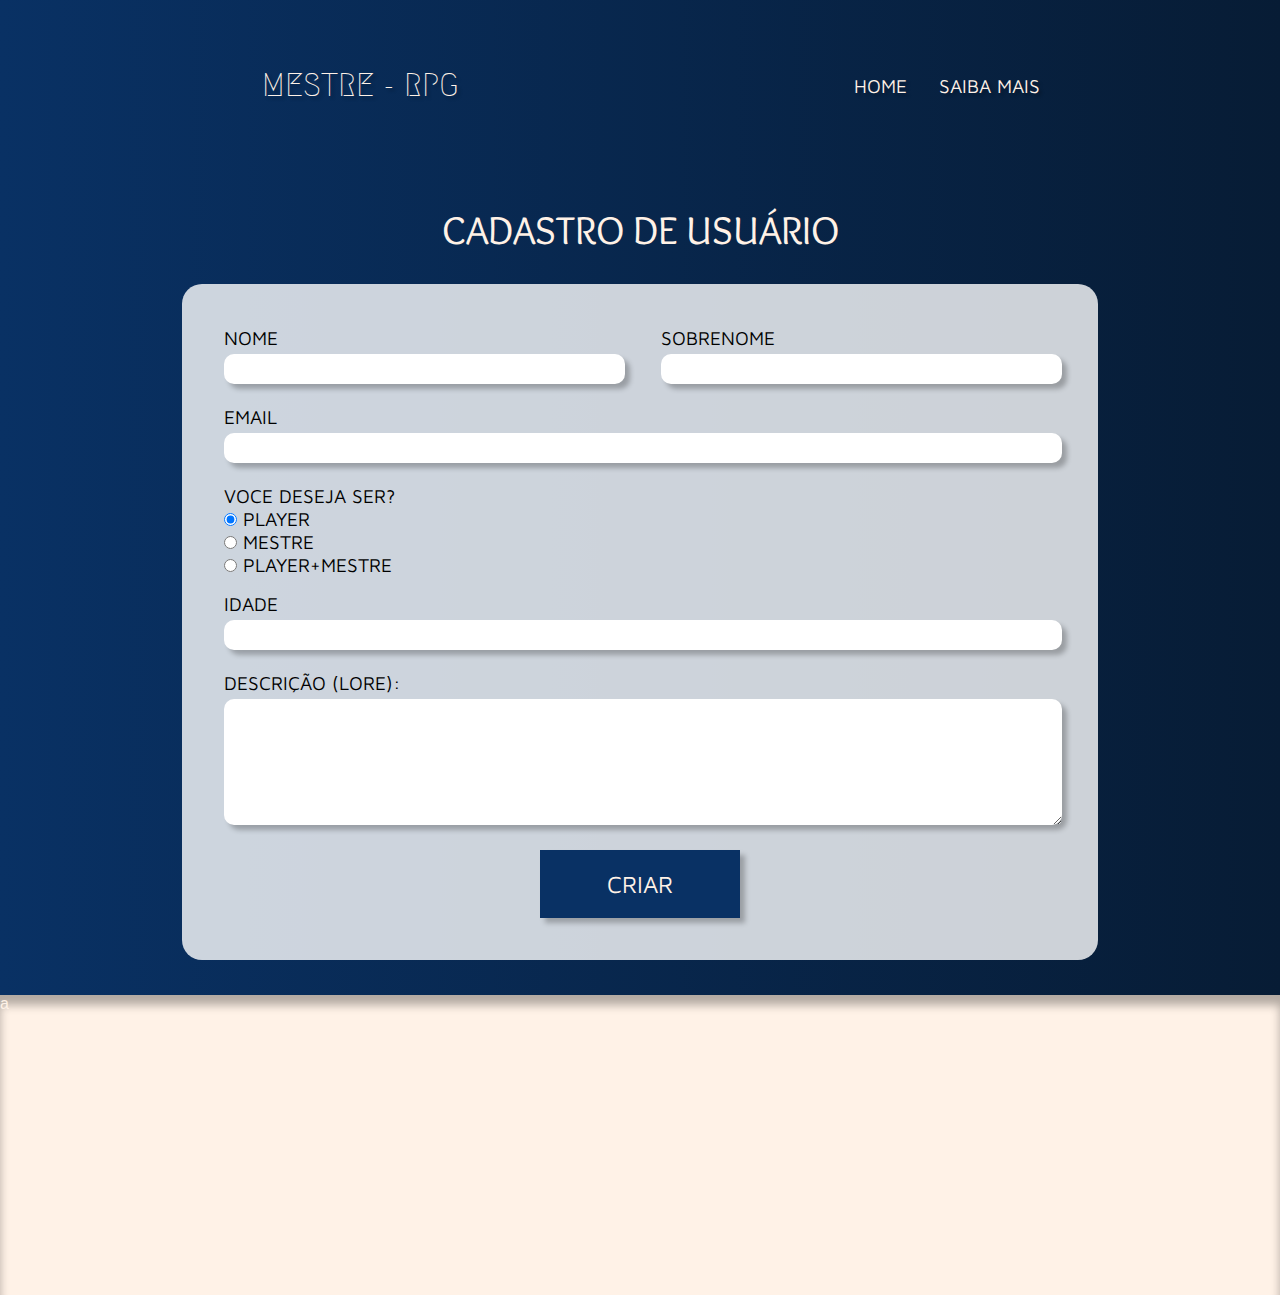
==== cadastro.html @ fab40e00 "cadastro finalizado (front-end)" ====
<!DOCTYPE html>
<html lang="pt-br">
<head>
    <meta charset="UTF-8">
    <meta http-equiv="X-UA-Compatible" content="IE=edge">
    <meta name="viewport" content="width=device-width, initial-scale=1.0">
    <title>Mestre</title>
    <link rel="stylesheet" href="css/style.css">
    <link rel="stylesheet" href="css/cadastro.css">
</head>
<body>

    <header class="cabecalho">
        <a href="index.html" class="cabecalho-menu-logo"><img src="img/logo-p.png" class="logo-p" alt=""> MESTRE - RPG</a>
        <nav class="cabecalho-menu">
            <a href="index.html" class="cabecalho-menu-item">HOME</a>
            <a href="" class="cabecalho-menu-item">SAIBA MAIS</a>
            <!--a href="" class="cabecalho-menu-item">LOGIN/CADASTRO</!a-->
        </nav>
    </header>

    <main class="cadastro">

        <h1 id="titulo">CADASTRO DE USUÁRIO</h1>

        <form action="" class="cUsuario">

            <div class="container">
                <fieldset class="grupo" id="divid">
                    <div class="campo">
                        <label for="nome">NOME</label>
                        <input type="text" name="nome" id="nome" class="txt">
                    </div>
                    <div class="campo">
                        <label for="sobrenome" class="sobrenome">SOBRENOME</label>
                        <input type="text" name="sobrenome" id="sobrenome" class="txt">
                    </div>
                </fieldset>
                <div class="campo" id="divemail">
                    <label for="email">EMAIL</label>
                    <input type="email" name="email" id="email" class="txt">
                </div>
                <div class="campo">
                    <label for="tipoplayer">VOCE DESEJA SER?</label>
                    <label ><input type="radio" name="tipoplayer" value="player" checked> PLAYER</label>
                    <label for=""><input type="radio" name="tipoplayer" value="mestre"> MESTRE</label>
                    <label for=""><input type="radio" name="tipoplayer" value="playmestre"> PLAYER+MESTRE</label>
                </div>
                <div class="campo">
                    <label for="idade">IDADE</label>
                    <input type="number" name="idade" id="idade" class="txt">
                </div>
                <div class="campo">
                    <label for="">DESCRIÇÃO (LORE):</label>
                    <textarea name="" id="" rows="8"></textarea>
                </div>
                <input type="button" value="CRIAR" class="conteudo-principal-escrito-btn">
            </div>

        </form>
    </main>

    <footer class="rodape">
        a
    </footer>
    
</body>
</html>
---- css/style.css ----
@charset "UTF-8";

@import url('https://fonts.googleapis.com/css2?family=Maven+Pro&family=Megrim&family=Overlock+SC&display=swap');

:root{
    --azul: #071c35;
    --gradiente: #093164;
    --laranja: #e9162b;
    --branco: #FFF2E7;
    --btn: #1e60af;

    --mestre: 'Megrim', cursive;
    --destaque: 'Overlock SC', cursive;
    --texto: 'Maven Pro', sans-serif;
}

*{
    padding: 0px;
    margin: 0px;
    text-decoration: none;
}

body{
    background-image: linear-gradient(to left, var(--azul),var(--gradiente));
    color: var(--branco);
    font: normal 1em Arial;
}

.cabecalho{
    display: flex;
    flex-direction: row;
    align-items: center;
    justify-content: space-around;
    flex-wrap: wrap;
    padding: 5vh;
    gap: 1em;
}

.cabecalho-menu-logo{
    font: 2em var(--mestre);
    color: var(--branco);
    text-shadow: 3px 3px 3px rgba(0, 0, 0, 0.25);
    display: flex;
    justify-content: center;
    align-items: center;
    gap: 1em;
}

.logo-p{
    border-radius: 50%;
    height: 80px;
}

.cabecalho-menu{
    display: flex;
    gap: 2em;
    margin: 10px;
}

.cabecalho-menu-item{
    font: 1.2em var(--texto);
    color: var(--branco);
    text-shadow: 3px 3px 3px rgba(0, 0, 0, 0.25);

}
.cabecalho-menu-item:hover{
    font: 1.2em var(--texto);
    color: var(--laranja);
}

.conteudo{
    border-top: 0.4px solid #FFF2E7;
    padding: 5em;
}

.conteudo-principal{
    display: flex;
    flex-direction: row;
    align-items: center;
    justify-content: space-around;
    flex-wrap: wrap-reverse;
    max-width: 70vw;
    margin: auto;

}

.conteudo-principal-escrito{
    display: flex;
    flex-direction: column;
    gap: 1em;
}

.conteudo-principal-escrito-titulo{
    font: 5em var(--mestre);
    text-shadow: 5px 5px 3px rgba(0, 0, 0, 0.25);
    
}
.conteudo-principal-escrito-subtitulo{
    font: lighter 2.2em var(--destaque);
    color: var(--laranja);
    text-shadow: 3px 3px 3px rgba(0, 0, 0, 0.25);

}
.conteudo-principal-escrito-texto{
    font: 1.8em var(--texto);
    text-shadow: 3px 3px 3px rgba(0, 0, 0, 0.25);

}

.conteudo-principal-escrito-btn{
    padding: 20px;
    max-width: 200px;
    background-color: var(--gradiente);
    border: none;
    box-shadow: 5px 5px 5px rgba(0, 0, 0, 0.25);
    font: normal 1.5em var(--texto);
    color: var(--branco);
    margin: auto;
}
.conteudo-principal-escrito-btn:hover{
    background-color: var(--btn);
    color: lightgray;
}
.conteudo-principal-escrito-btn:active{
    background-color: var(--laranja);
    color: lightgray;
}

.logo-g{
    border-radius: 50%;
}



.rodape{
    background-color: #FFF2E7;
    height: 300px;
    box-shadow: inset 0px 10px 10px rgba(0, 0, 0, 0.3);
}
---- css/cadastro.css ----
@charset "UTF-8";

@import url('https://fonts.googleapis.com/css2?family=Maven+Pro&family=Megrim&family=Overlock+SC&display=swap');

:root{
    --azul: #071c35;
    --gradiente: #093164;
    --laranja: #e9162b;
    --branco: #FFF2E7;
    --btn: #1e60af;

    --mestre: 'Megrim', cursive;
    --destaque: 'Overlock SC', cursive;
    --texto: 'Maven Pro', sans-serif;
}

.cadastro{
    text-align: center;
    margin: 35px;
}

#titulo{
    font: lighter 2.5em var(--destaque);
}

.cUsuario{
    min-width: 50vw;
    max-width: 70vw;
    background-color: rgba(255, 255, 255, 0.8);
    border-radius: 20px;
    margin: auto;
    margin-top: 30px;
    padding: 10px;
}

.container{
    margin: auto;
    padding: 2em;
}

fieldset.grupo{
    display: flex;
    border: none;
}

.campo{
    text-align: left;
    width: 100%;
    margin-bottom: 1em;
}

.campo label{
    font: normal 1.2em var(--texto);
    color: black;
    display: block;
}

input.txt{
    border: none;
    height: 1.8em;
    margin: 5px 0px;
    width: 100%;
    padding: 3px;
    border-radius: 10px;
    box-shadow: 5px 5px 5px rgba(0, 0, 0, 0.25);
}

#nome,#sobrenome{
    width: 95%;
}
#sobrenome,.sobrenome{
    margin-left: 5%;
}

textarea{
    border: none;
    margin: 5px 0px;
    width: 100%;
    padding: 3px;
    border-radius: 10px;
    box-shadow: 5px 5px 5px rgba(0, 0, 0, 0.25);
}

.conteudo-principal-escrito-btn{
    min-width: 200px;
}
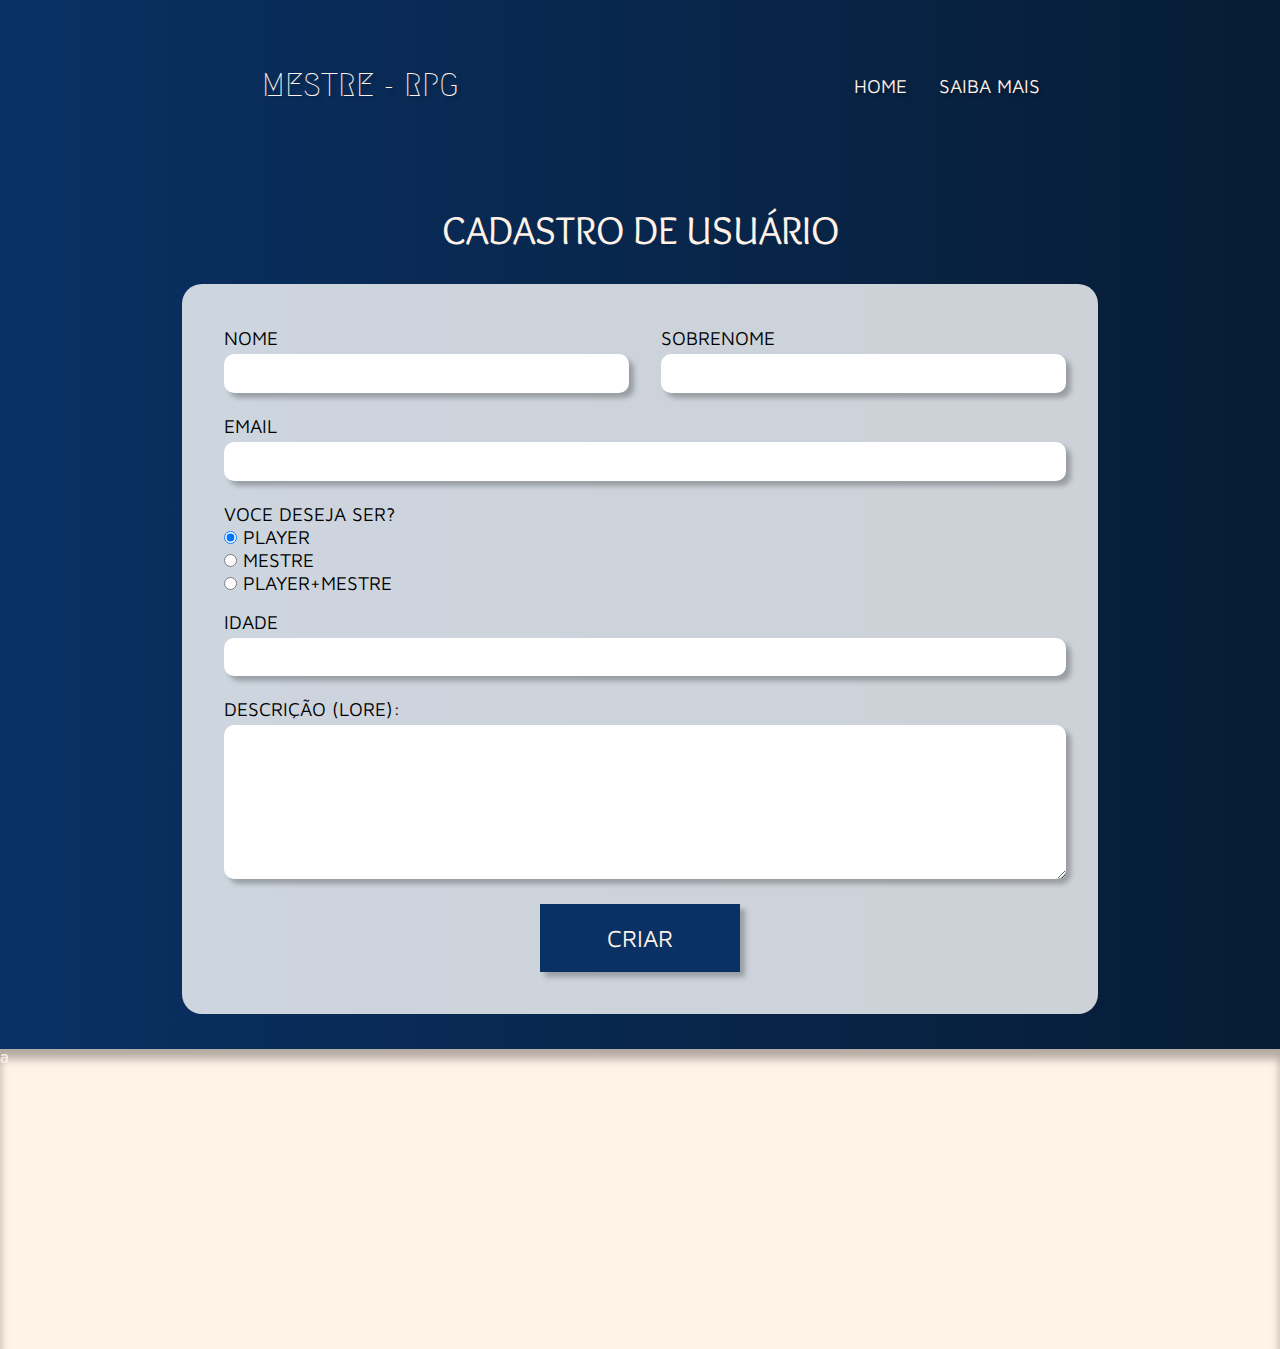
==== commit aabd4bf9: "ajustes cadastro" ====
--- a/cadastro.html
+++ b/cadastro.html
@@ -5,7 +5,7 @@
     <meta http-equiv="X-UA-Compatible" content="IE=edge">
     <meta name="viewport" content="width=device-width, initial-scale=1.0">
     <title>Mestre</title>
-    <link rel="stylesheet" href="css/style.css">
+    <link rel="stylesheet" href="css/index.css">
     <link rel="stylesheet" href="css/cadastro.css">
 </head>
 <body>
@@ -42,9 +42,9 @@
                 </div>
                 <div class="campo">
                     <label for="tipoplayer">VOCE DESEJA SER?</label>
-                    <label ><input type="radio" name="tipoplayer" value="player" checked> PLAYER</label>
-                    <label for=""><input type="radio" name="tipoplayer" value="mestre"> MESTRE</label>
-                    <label for=""><input type="radio" name="tipoplayer" value="playmestre"> PLAYER+MESTRE</label>
+                    <label for="player" ><input type="radio" name="tipoplayer" id="player" value="player" checked class="radio"> PLAYER</label>
+                    <label for="mestre"><input type="radio" name="tipoplayer" id="mestre" class="radio" value="mestre"> MESTRE</label>
+                    <label for="playmestre"><input type="radio" name="tipoplayer" id="playmestre" class="radio" value="playmestre"> PLAYER+MESTRE</label>
                 </div>
                 <div class="campo">
                     <label for="idade">IDADE</label>
--- a/css/index.css
+++ b/css/index.css
@@ -0,0 +1,141 @@
+@charset "UTF-8";
+
+@import url('https://fonts.googleapis.com/css2?family=Maven+Pro&family=Megrim&family=Overlock+SC&display=swap');
+
+:root{
+    --azul: #071c35;
+    --gradiente: #093164;
+    --laranja: #e9162b;
+    --branco: #FFF2E7;
+    --btn: #1e60af;
+
+    --mestre: 'Megrim', cursive;
+    --destaque: 'Overlock SC', cursive;
+    --texto: 'Maven Pro', sans-serif;
+}
+
+*{
+    padding: 0px;
+    margin: 0px;
+    text-decoration: none;
+}
+
+body{
+    background-image: linear-gradient(to left, var(--azul),var(--gradiente));
+    color: var(--branco);
+    font: normal 1em Arial;
+}
+
+.cabecalho{
+    display: flex;
+    flex-direction: row;
+    align-items: center;
+    justify-content: space-around;
+    flex-wrap: wrap;
+    padding: 5vh;
+    gap: 1em;
+}
+
+.cabecalho-menu-logo{
+    font: 2em var(--mestre);
+    color: var(--branco);
+    text-shadow: 3px 3px 3px rgba(0, 0, 0, 0.25);
+    display: flex;
+    justify-content: center;
+    align-items: center;
+    gap: 1em;
+}
+
+.logo-p{
+    border-radius: 50%;
+    height: 80px;
+}
+
+.cabecalho-menu{
+    display: flex;
+    gap: 2em;
+    margin: 10px;
+}
+
+.cabecalho-menu-item{
+    font: 1.2em var(--texto);
+    color: var(--branco);
+    text-shadow: 3px 3px 3px rgba(0, 0, 0, 0.25);
+
+}
+.cabecalho-menu-item:hover{
+    font: 1.2em var(--texto);
+    color: var(--laranja);
+}
+
+.conteudo{
+    border-top: 0.4px solid #FFF2E7;
+    padding: 5em;
+}
+
+.conteudo-principal{
+    display: flex;
+    flex-direction: row;
+    align-items: center;
+    justify-content: space-around;
+    flex-wrap: wrap-reverse;
+    max-width: 70vw;
+    margin: auto;
+
+}
+
+.conteudo-principal-escrito{
+    display: flex;
+    flex-direction: column;
+    gap: 1em;
+}
+
+.conteudo-principal-escrito-titulo{
+    font: 5em var(--mestre);
+    text-shadow: 5px 5px 3px rgba(0, 0, 0, 0.25);
+    
+}
+.conteudo-principal-escrito-subtitulo{
+    font: lighter 2.2em var(--destaque);
+    color: var(--laranja);
+    text-shadow: 3px 3px 3px rgba(0, 0, 0, 0.25);
+
+}
+.conteudo-principal-escrito-texto{
+    font: 1.8em var(--texto);
+    text-shadow: 3px 3px 3px rgba(0, 0, 0, 0.25);
+
+}
+
+.conteudo-principal-escrito-btn{
+    padding: 20px;
+    max-width: 200px;
+    background-color: var(--gradiente);
+    border: none;
+    box-shadow: 5px 5px 5px rgba(0, 0, 0, 0.25);
+    font: normal 1.5em var(--texto);
+    color: var(--branco);
+    margin: auto;
+}
+.conteudo-principal-escrito-btn:hover{
+    background-color: var(--btn);
+    color: lightgray;
+}
+.conteudo-principal-escrito-btn:active{
+    background-color: var(--laranja);
+    color: lightgray;
+}
+
+.logo-g{
+    border-radius: 50%;
+}
+
+
+
+.rodape{
+    background-color: #FFF2E7;
+    height: 300px;
+    box-shadow: inset 0px 10px 10px rgba(0, 0, 0, 0.3);
+}
+
+
--- a/css/cadastro.css
+++ b/css/cadastro.css
@@ -60,9 +60,10 @@
     height: 1.8em;
     margin: 5px 0px;
     width: 100%;
-    padding: 3px;
+    padding: 5px;
     border-radius: 10px;
     box-shadow: 5px 5px 5px rgba(0, 0, 0, 0.25);
+    font: normal 1em var(--texto);
 }
 
 #nome,#sobrenome{
@@ -76,9 +77,10 @@
     border: none;
     margin: 5px 0px;
     width: 100%;
-    padding: 3px;
+    padding: 5px;
     border-radius: 10px;
     box-shadow: 5px 5px 5px rgba(0, 0, 0, 0.25);
+    font: normal 1em var(--texto);
 }
 
 .conteudo-principal-escrito-btn{
